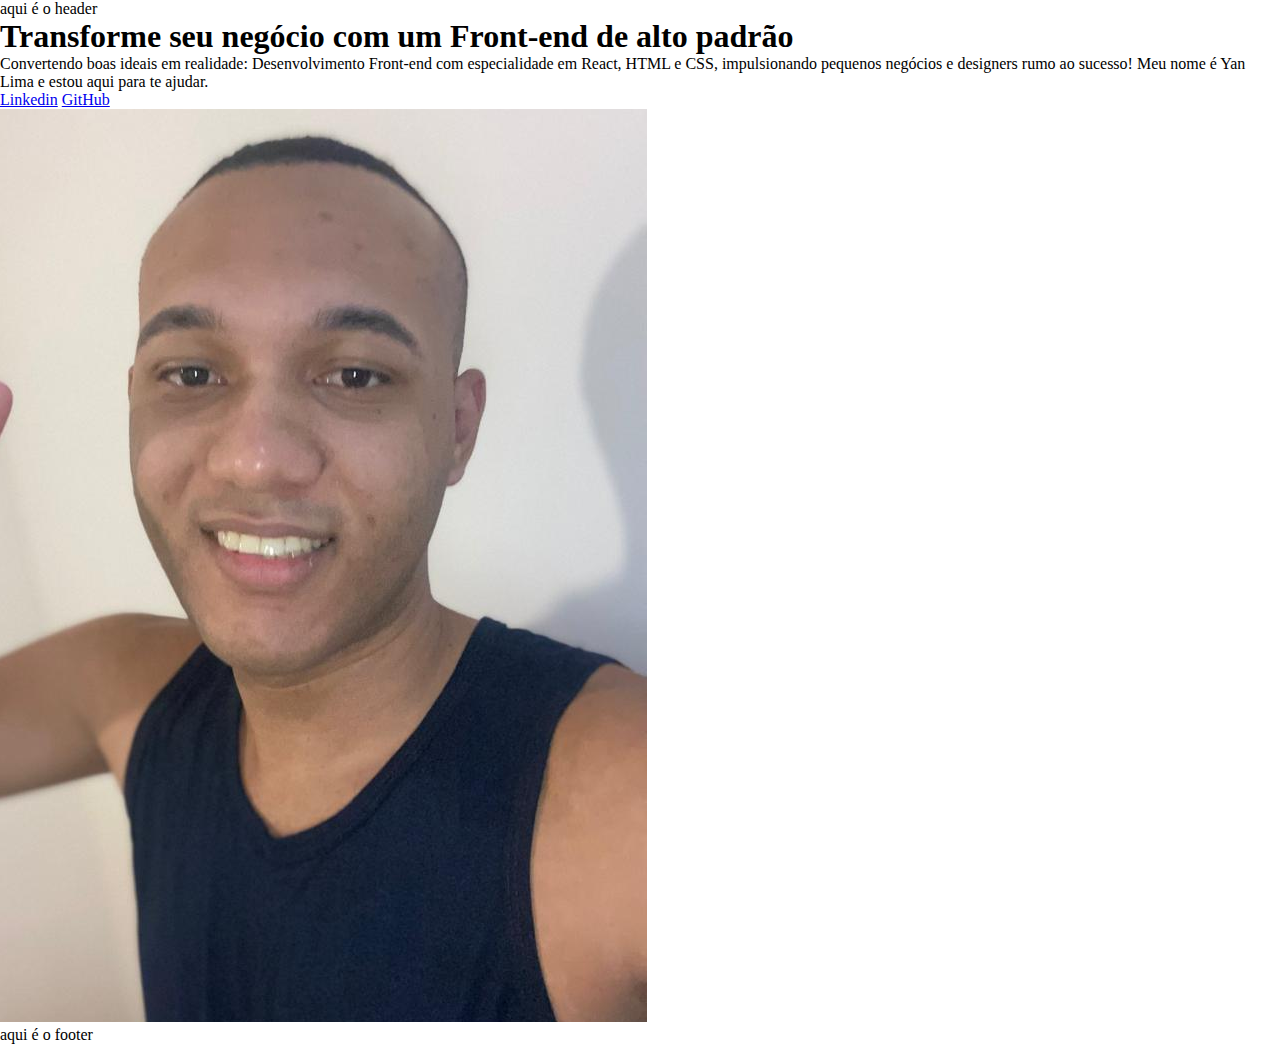
==== index.html @ 30800d87 "push" ====
<!DOCTYPE html>
<html lang="pt-br">
<head>
    <meta charset="UTF-8">
    <meta name="viewport" content="width=device-width, initial-scale=1.0">
    <title>Portfólio</title>
    <link rel="stylesheet" href="styles.css" />
</head>
<body>
    <header>aqui é o header</header>
    <main>
        <div>
            <h1>Transforme seu negócio com um Front-end de alto padrão</h1>
            <p>Convertendo boas ideais em realidade:
            Desenvolvimento Front-end com especialidade em React, HTML e CSS, impulsionando pequenos
            negócios e designers rumo ao sucesso!
            Meu nome é Yan Lima e estou aqui para te ajudar.</p>
            <div>
                <a href="https://www.linkedin.com/in/yan-lima-68701428a/">Linkedin</a>
                <a href="https://github.com/yanllima">GitHub</a>
            </div>
        </div>
        <div>
            <img src="yan.png" alt="Foto do yan lima" />
        </div>
    </main>
    <footer>aqui é o footer</footer>
</body>
</html>
---- styles.css ----
* {
    margin: 0;
    padding: 0;
}
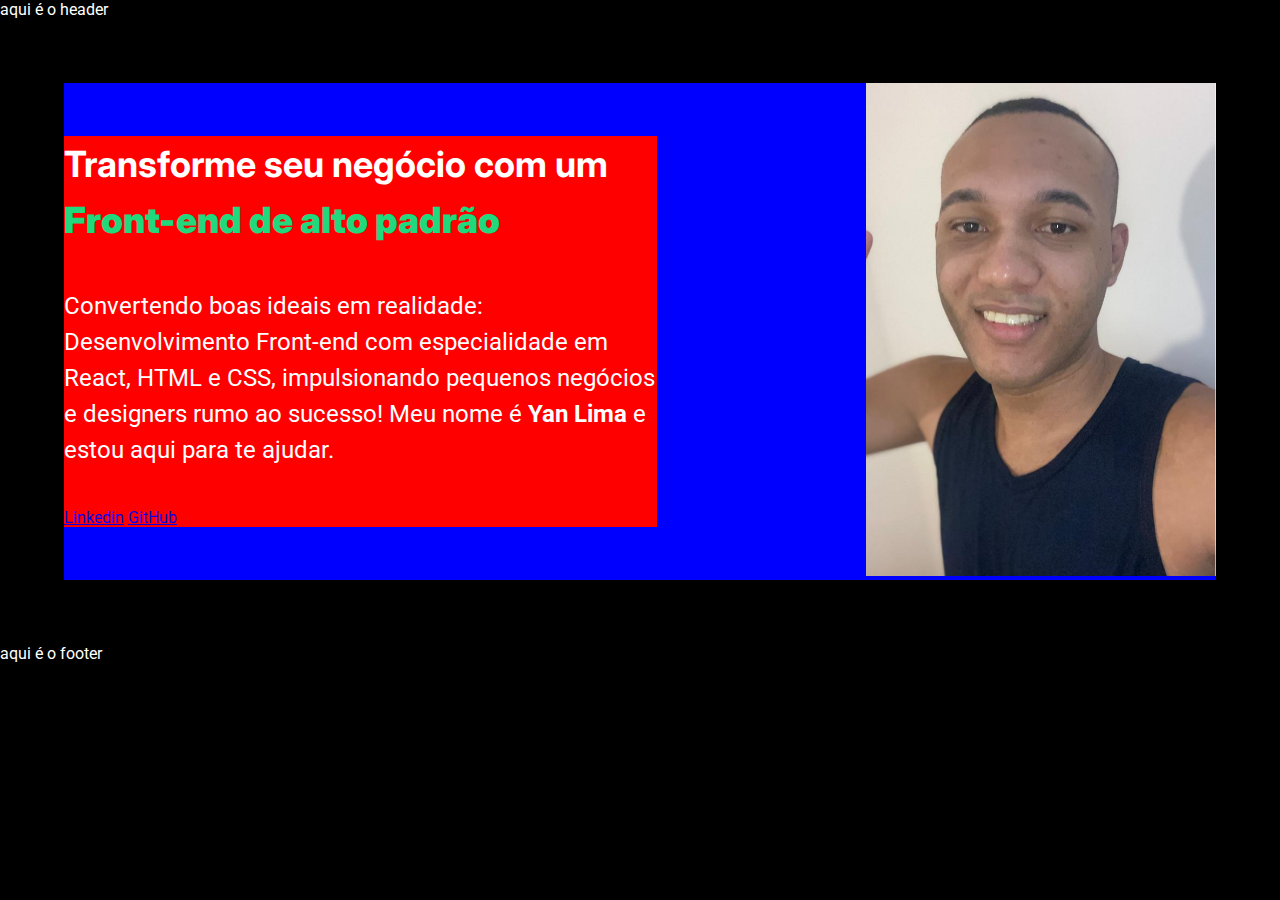
==== commit 288507cd: "push" ====
--- a/index.html
+++ b/index.html
@@ -8,20 +8,20 @@
 </head>
 <body>
     <header>aqui é o header</header>
-    <main>
-        <div>
-            <h1>Transforme seu negócio com um Front-end de alto padrão</h1>
-            <p>Convertendo boas ideais em realidade:
+    <main class="presentation">
+        <div class="container">
+            <h1 class="text-font">Transforme seu negócio com um <strong class="text_name">Front-end de alto padrão</strong></h1>
+            <p class="text-1">Convertendo boas ideais em realidade:
             Desenvolvimento Front-end com especialidade em React, HTML e CSS, impulsionando pequenos
             negócios e designers rumo ao sucesso!
-            Meu nome é Yan Lima e estou aqui para te ajudar.</p>
+            Meu nome é <strong>Yan Lima</strong> e estou aqui para te ajudar.</p>
             <div>
                 <a href="https://www.linkedin.com/in/yan-lima-68701428a/">Linkedin</a>
                 <a href="https://github.com/yanllima">GitHub</a>
             </div>
         </div>
         <div>
-            <img src="yan.png" alt="Foto do yan lima" />
+            <img class="card" src="yan.png" alt="Foto do yan lima" />
         </div>
     </main>
     <footer>aqui é o footer</footer>
--- a/styles.css
+++ b/styles.css
@@ -1,4 +1,54 @@
+@import url('https://fonts.googleapis.com/css2?family=Inter:wght@100;200;300;400;500;600;700;800;900&family=Roboto:ital,wght@0,100;0,300;0,400;0,500;0,700;0,900;1,100;1,300;1,400;1,500;1,700;1,900&display=swap');
+
 * {
     margin: 0;
     padding: 0;
+}
+
+body {
+    height: 100vh;
+    box-sizing: border-box;
+    background-color: #000;
+    color: #fff;
+    font-family:'Roboto', sans-serif;
+}
+
+.presentation {
+    margin: 5%;
+    display: flex;
+    align-items: center;
+    justify-content: space-between;
+    background-color: blue;
+}
+
+.container {
+    width: 593px;
+    display: flex;
+    flex-direction: column;
+    gap: 40px;
+    align-items: flex-start;
+    background-color: red;
+}
+
+.text_name {
+    color: #21d87d;
+}
+
+.text-font {
+    font-family: 'Inter', sans-serif;
+    font-size: 36px;
+    font-style: normal;
+    font-weight: 700;
+    line-height: 56px;
+}
+
+.card {
+    max-width: 350px;
+}
+
+.text-1 {
+    font-size: 24px;
+    font-style: normal;
+    font-style: 400;
+    line-height: 36px;
 }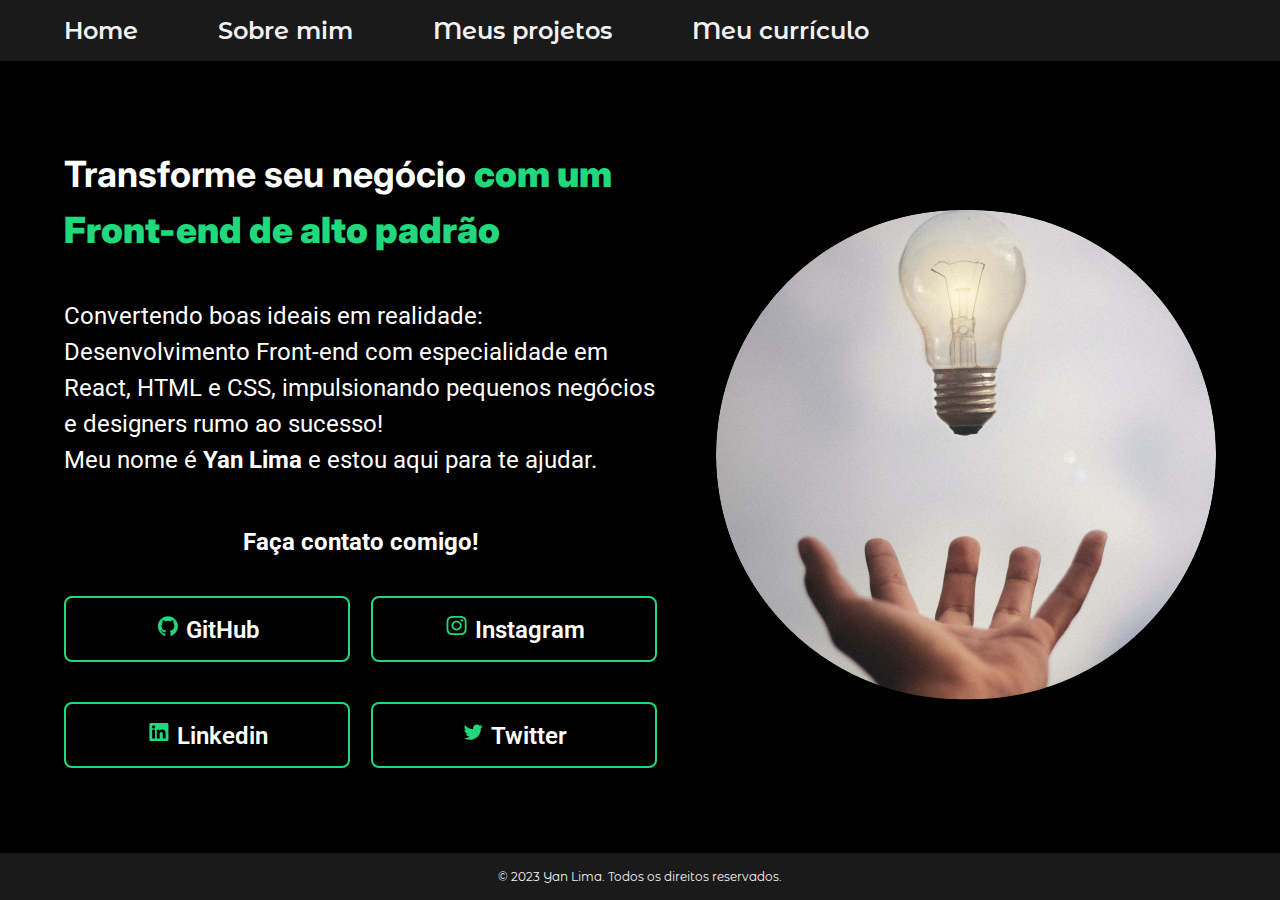
==== commit fc073d33: "first commit" ====
--- a/index.html
+++ b/index.html
@@ -4,26 +4,56 @@
     <meta charset="UTF-8">
     <meta name="viewport" content="width=device-width, initial-scale=1.0">
     <title>Portfólio</title>
-    <link rel="stylesheet" href="styles.css" />
+    <link rel="stylesheet" href="/styles/styles.css" />
 </head>
 <body>
-    <header>aqui é o header</header>
+    <header class="header">
+        <nav class="menu">
+            <a class="items" href="index.html">Home</a>
+            <a class="items" href="menus/sobremim.html">Sobre mim</a>
+            <a class="items" href="menus/projetos.html">Meus projetos</a>
+            <a class="items" href="menus/curriculo.html">Meu currículo</a>
+        </nav>
+    </header>
     <main class="presentation">
         <div class="container">
-            <h1 class="text-font">Transforme seu negócio com um <strong class="text_name">Front-end de alto padrão</strong></h1>
-            <p class="text-1">Convertendo boas ideais em realidade:
-            Desenvolvimento Front-end com especialidade em React, HTML e CSS, impulsionando pequenos
-            negócios e designers rumo ao sucesso!
-            Meu nome é <strong>Yan Lima</strong> e estou aqui para te ajudar.</p>
-            <div>
-                <a href="https://www.linkedin.com/in/yan-lima-68701428a/">Linkedin</a>
-                <a href="https://github.com/yanllima">GitHub</a>
+            <h1 class="text-font">Transforme seu negócio <strong class="text_name">com um Front-end de alto padrão</strong></h1>
+            <div class="text-0">
+                <p class="text-1">Convertendo boas ideais em realidade:
+                Desenvolvimento Front-end com especialidade em React, HTML e CSS, impulsionando pequenos
+                negócios e designers rumo ao sucesso!</p>
+                <p class="text-1">Meu nome é <strong>Yan Lima</strong> e estou aqui para te ajudar.</p>
+                <h2 class="text3">Faça contato comigo!</h2>
+            </div>
+            <div class="social">
+                
+                <a class="botao" 
+                    href="https://github.com/yanllima">
+                    <img src="img/github 1.svg" alt="">
+                    GitHub
+                </a>
+                <a class="botao" href="#">
+                    <img src="img/instagram.svg" alt="">
+                    Instagram
+                </a>
+            </div>
+            <div class="social">
+                <a class="botao" href="https://www.linkedin.com/in/yan-lima-68701428a/">
+                    <img src="img/linkedin.svg" alt="">
+                    Linkedin
+                </a>
+                <a class="botao" href="#">
+                    <img src="img/Twitter.svg" alt="">
+                    Twitter
+                </a>
             </div>
         </div>
         <div>
-            <img class="card" src="yan.png" alt="Foto do yan lima" />
+            <img class="card" src="/img/Placeholder Image.png" alt="Foto de uma mão" />
         </div>
     </main>
-    <footer>aqui é o footer</footer>
+    <footer class="footer">
+        <p class="footer2">© 2023 Yan Lima. Todos os direitos reservados.</p>
+    </footer>
 </body>
 </html>--- a/styles/styles.css
+++ b/styles/styles.css
@@ -0,0 +1,132 @@
+@import url('https://fonts.googleapis.com/css2?family=Inter:wght@100;200;300;400;500;600;700;800;900&family=Montserrat+Alternates:wght@600&family=Roboto:ital,wght@0,100;0,300;0,400;0,500;0,700;0,900;1,100;1,300;1,400;1,500;1,700;1,900&display=swap');
+
+* {
+    margin: 0;
+    padding: 0;
+}
+
+body {
+    height: 100vh;
+    box-sizing: border-box;
+    background-color: #000;
+    color: #fff;
+    font-family:'Roboto', sans-serif;
+    display: flex;
+    flex-direction: column;
+}
+
+.header {
+    background: rgba(255, 255 ,255, 0.10);
+    padding: 16px 5%;
+}
+
+.menu {
+    display: flex;
+    gap: 80px;
+}
+
+.items {
+    color: #f2f2f2;
+    font-style: normal;
+    font-weight: 600;
+    line-height: normal;
+    text-decoration: none;
+    font-size: 24px;
+    font-family:'Montserrat Alternates', sans-serif;    
+    
+    &:focus {
+        color: #21d87d;
+    }
+}
+
+.presentation {
+    flex: 1;
+    margin: 5%;
+    display: flex;
+    align-items: center;
+    justify-content: space-between;
+}
+
+.container {
+    width: 593px;
+    display: flex;
+    flex-direction: column;
+    gap: 40px;
+    align-items: flex-start;
+}
+
+.text_name {
+    color: #21d87d;
+}
+
+.text-font {
+    font-family: 'Inter', sans-serif;
+    font-size: 36px;
+    font-style: normal;
+    font-weight: 700;
+    line-height: 56px;
+}
+
+.card {
+    border-radius: 284px;
+    width: 500px;
+    height: 489.19px;
+    top: 923px;
+    left: 877px;
+    background-size: cover;
+}
+
+.text-1 {
+    font-size: 24px;
+    font-style: normal;
+    font-style: 400;
+    line-height: 36px;
+    font-family:'Roboto', sans-serif;
+}
+
+.text3 {
+    text-align: center;
+    padding-top: 50px;
+}
+
+.social {
+    width: 100%;
+    display: flex;
+    justify-content: space-between;
+}
+
+.botao {
+    color: #fff;
+    width: 250px;
+    height: Hug 68;
+    padding: 16px;
+    gap: 16px;
+    border-radius: 8px;
+    border: 2px solid #21d87d;
+    text-align: center;
+    font-size: 24px;
+    font-style: normal;
+    font-weight: 600;
+    text-decoration: none;
+    transition: 0.5s ease-out;
+}
+
+.botao:hover {
+    background-color: #043988;
+    color: green;
+    transition: 0.5s ease-out;
+}
+
+.footer {
+    background: rgba(255, 255 ,255, 0.10);
+    padding: 16px 5%;
+    display: flex;
+    justify-content: center;
+}
+
+.footer2 {
+    color: #f2f2f2;
+    font-family:'Montserrat Alternates', sans-serif;    
+    font-size: 12px;
+    
+}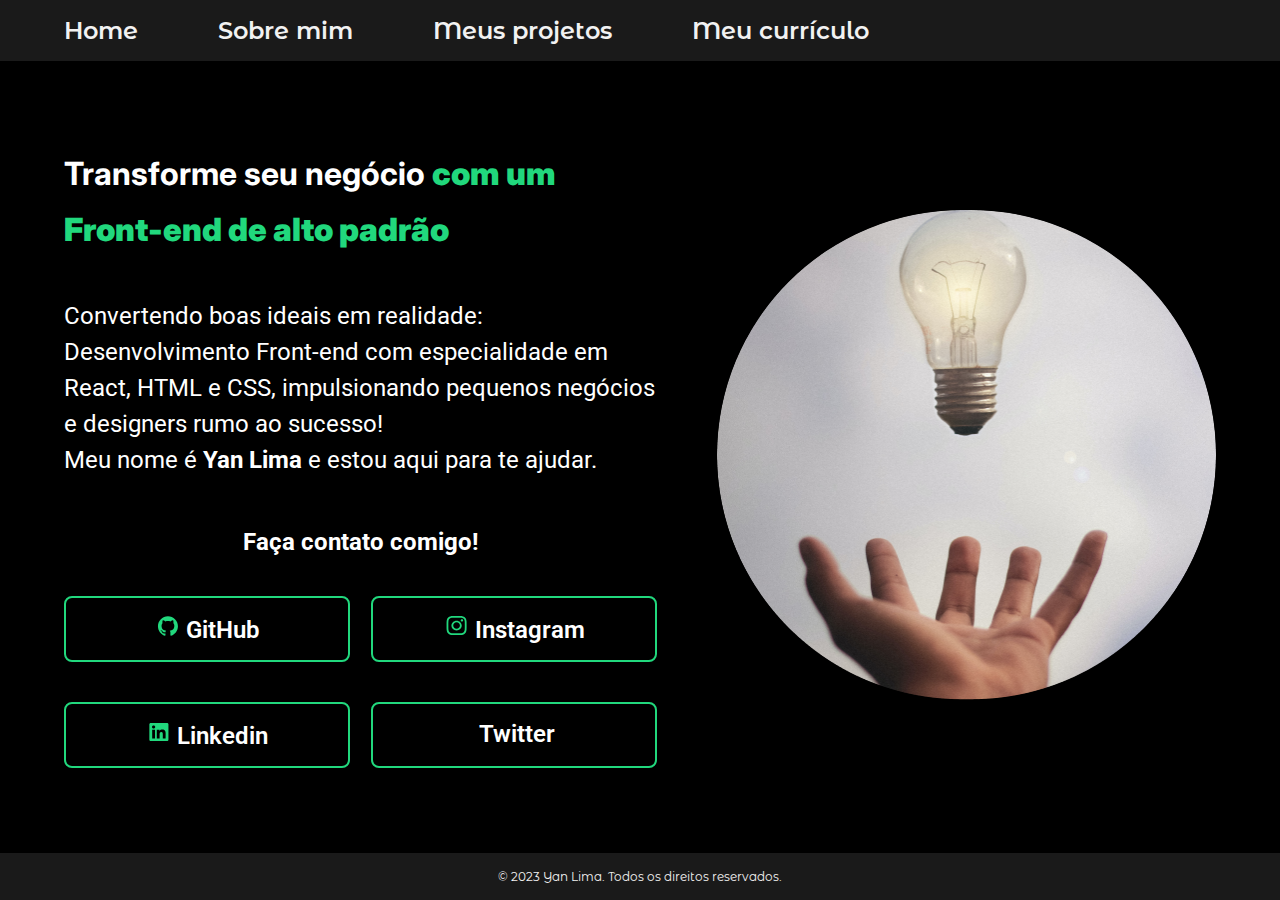
==== commit 95467586: "first commit" ====
--- a/index.html
+++ b/index.html
@@ -9,10 +9,13 @@
 <body>
     <header class="header">
         <nav class="menu">
-            <a class="items" href="index.html">Home</a>
+            <a class="items1" href="index.html">Home</a>
             <a class="items" href="menus/sobremim.html">Sobre mim</a>
             <a class="items" href="menus/projetos.html">Meus projetos</a>
             <a class="items" href="menus/curriculo.html">Meu currículo</a>
+            <a class="items-hidden" href="menus/sobremim.html">Sobre</a>
+            <a class="items-hidden" href="menus/projetos.html">projetos</a>
+            <a class="items-hidden" href="menus/curriculo.html">Currículo</a>
         </nav>
     </header>
     <main class="presentation">
@@ -29,7 +32,7 @@
                 
                 <a class="botao" 
                     href="https://github.com/yanllima">
-                    <img src="img/github 1.svg" alt="">
+                    <img src="img/github1.svg" alt="">
                     GitHub
                 </a>
                 <a class="botao" href="#">
@@ -43,13 +46,13 @@
                     Linkedin
                 </a>
                 <a class="botao" href="#">
-                    <img src="img/Twitter.svg" alt="">
+                    <img src="img/twitter.svg" alt="">
                     Twitter
                 </a>
             </div>
         </div>
         <div>
-            <img class="card" src="/img/Placeholder Image.png" alt="Foto de uma mão" />
+            <img class="card" src="/img/placeholde.png" alt="Foto de uma mão" />
         </div>
     </main>
     <footer class="footer">
--- a/styles/styles.css
+++ b/styles/styles.css
@@ -25,13 +25,13 @@
     gap: 80px;
 }
 
-.items {
+.items, .items1 {
     color: #f2f2f2;
     font-style: normal;
     font-weight: 600;
     line-height: normal;
     text-decoration: none;
-    font-size: 24px;
+    font-size: 1.5rem;
     font-family:'Montserrat Alternates', sans-serif;    
     
     &:focus {
@@ -45,10 +45,11 @@
     display: flex;
     align-items: center;
     justify-content: space-between;
+    max-width: 100%;
 }
 
 .container {
-    width: 593px;
+    max-width: 593px;
     display: flex;
     flex-direction: column;
     gap: 40px;
@@ -61,7 +62,7 @@
 
 .text-font {
     font-family: 'Inter', sans-serif;
-    font-size: 36px;
+    font-size: 2rem;
     font-style: normal;
     font-weight: 700;
     line-height: 56px;
@@ -69,7 +70,7 @@
 
 .card {
     border-radius: 284px;
-    width: 500px;
+    max-width: 500px;
     height: 489.19px;
     top: 923px;
     left: 877px;
@@ -77,7 +78,7 @@
 }
 
 .text-1 {
-    font-size: 24px;
+    font-size: 1.5rem;
     font-style: normal;
     font-style: 400;
     line-height: 36px;
@@ -104,7 +105,7 @@
     border-radius: 8px;
     border: 2px solid #21d87d;
     text-align: center;
-    font-size: 24px;
+    font-size: 1.5rem;
     font-style: normal;
     font-weight: 600;
     text-decoration: none;
@@ -127,6 +128,70 @@
 .footer2 {
     color: #f2f2f2;
     font-family:'Montserrat Alternates', sans-serif;    
-    font-size: 12px;
+    font-size: 0.75rem;
     
+}
+
+.items-hidden {
+    display: none;
+    color: #f2f2f2;
+    font-style: normal;
+    font-weight: 100%;
+    line-height: normal;
+    text-decoration: none;
+    font-size: 1.5rem;
+    font-family:'Montserrat Alternates', sans-serif;    
+    
+    &:focus {
+        color: #21d87d;
+    }
+}
+
+.items {
+    display: flex;
+}
+
+@media (max-width: 1200px) {
+
+    body {
+        text-align: center;
+    }
+
+    .items-hidden {
+        display: flex;
+    }
+
+    .items {
+        display: none;
+    }
+
+    .social {
+        flex-direction: column;
+        display: flex;
+        gap: 32px;
+        width: 100%;
+    }
+
+    .botao {
+        width: 100%;
+    }
+
+    .menu {
+        gap: 5px;
+        justify-content: space-between;
+    }
+
+
+
+    .presentation {
+        flex-direction: column-reverse;
+        text-align: left;
+        padding: 10px;
+    }
+
+    .card {
+        width: 300px;
+        height: 300px;
+    }
+
 }